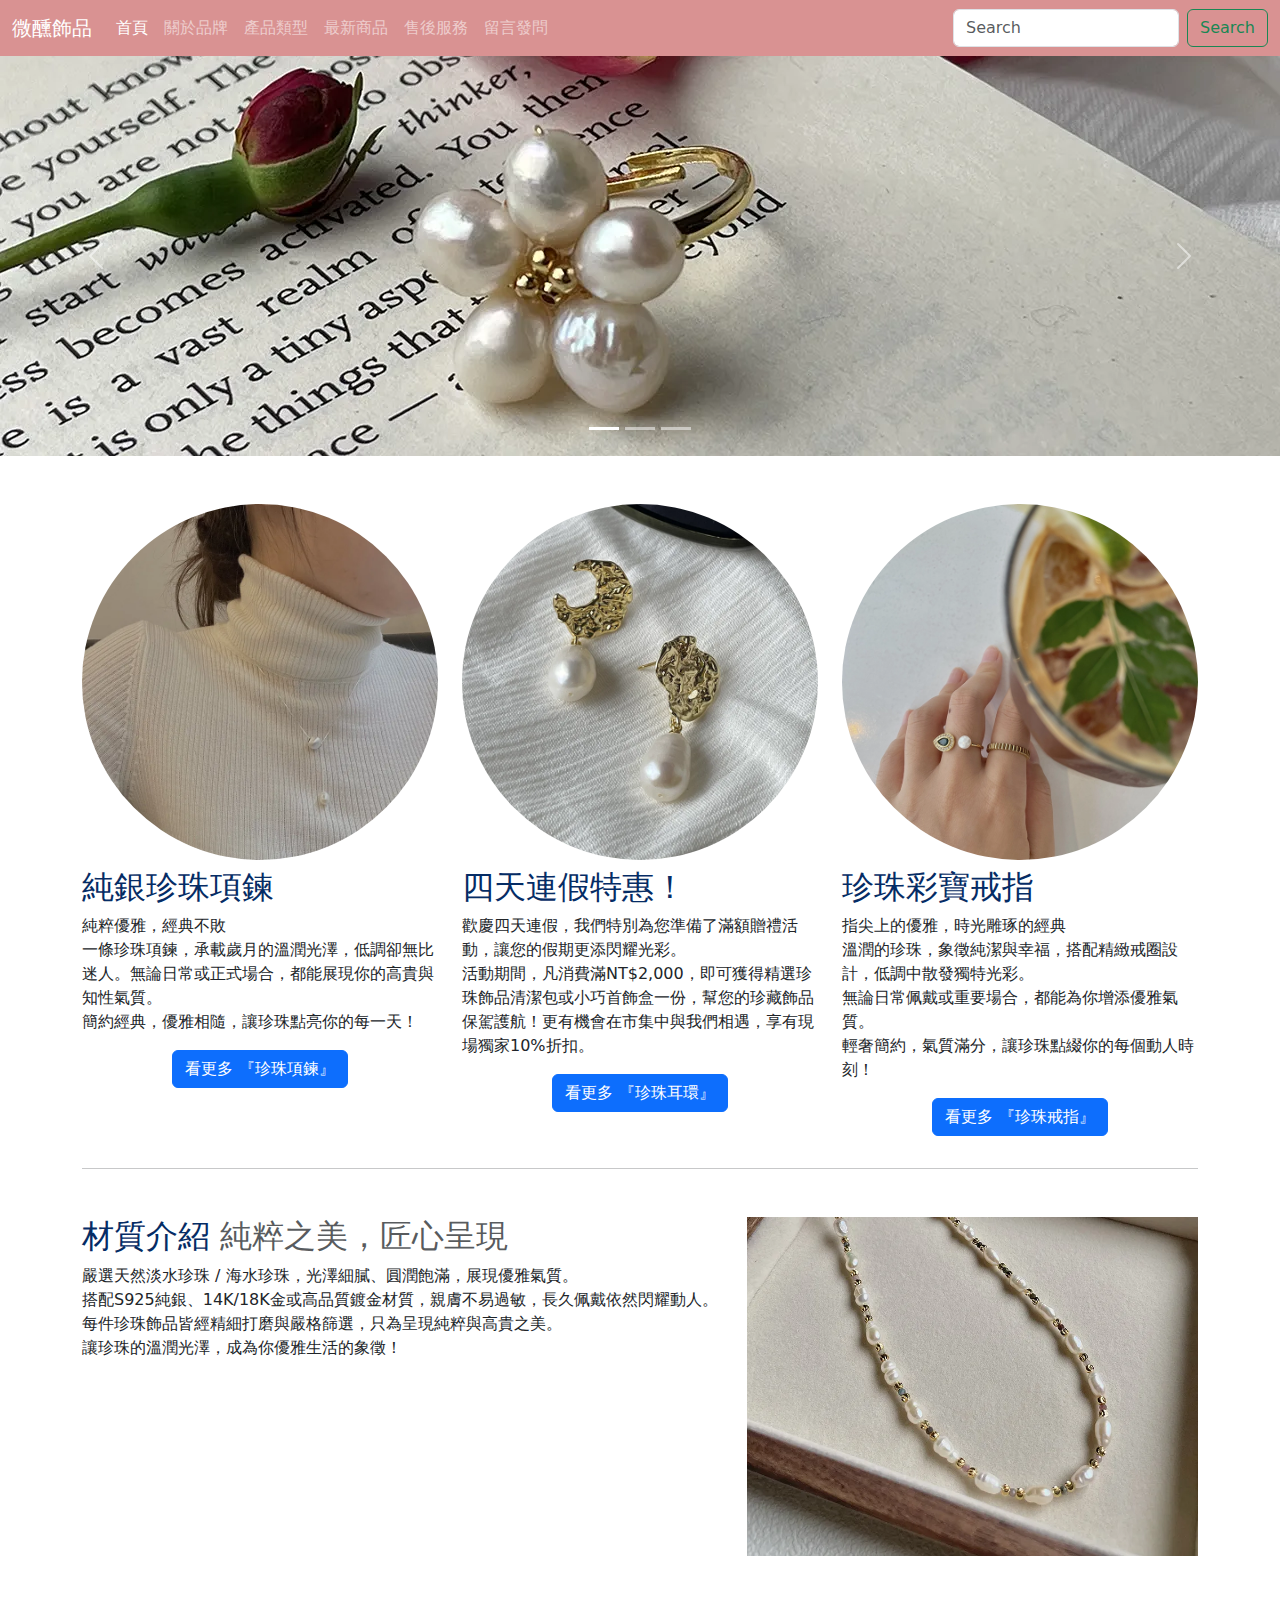
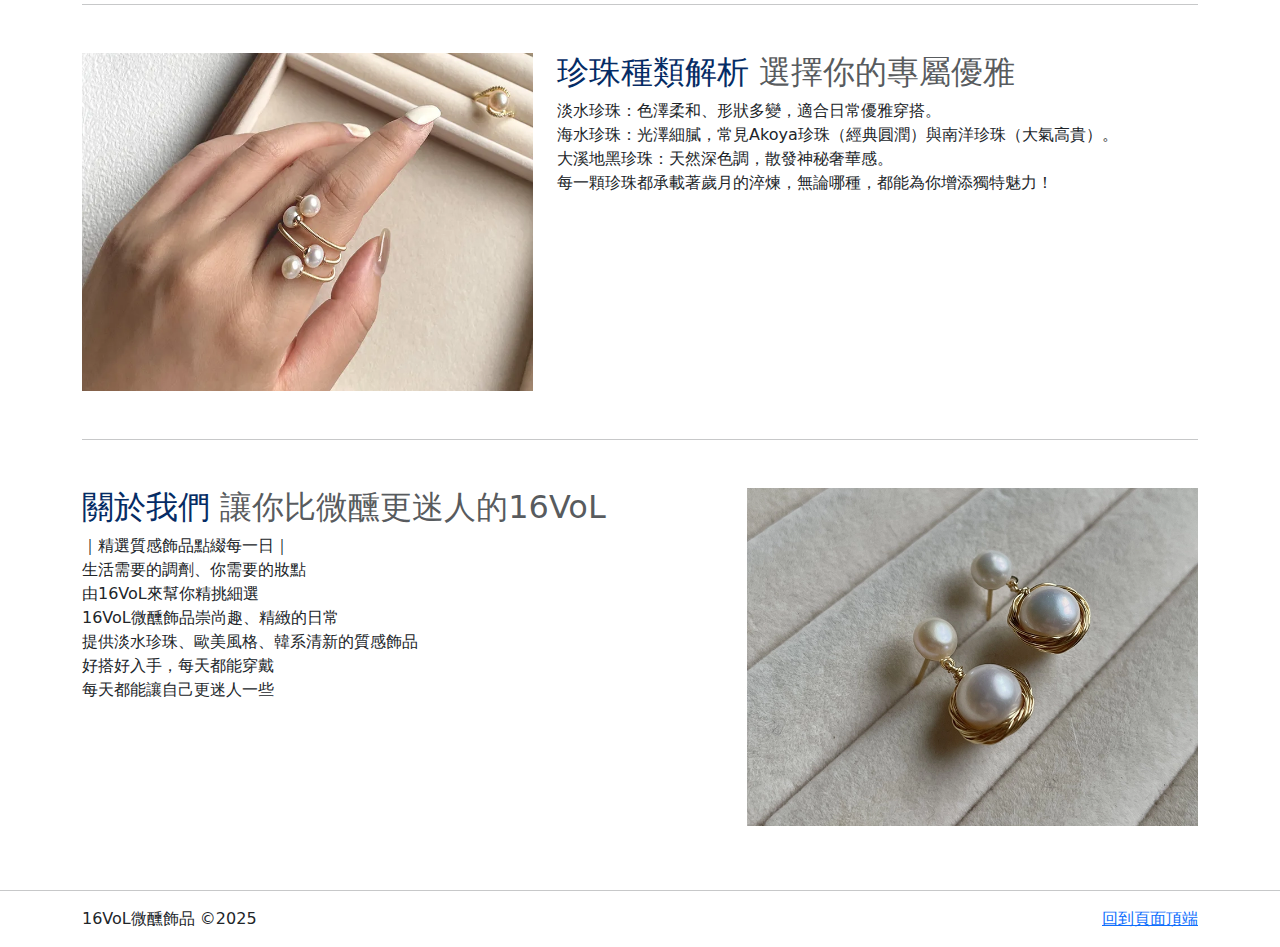
==== index.html @ de6f8e5d "Add files via upload" ====
<!doctype html>
<html lang="zh-Hant-TW">
  <head>
    <meta charset="utf-8">
    <meta name="author" content="微醺飾品">
    <meta name="description" content="珍珠飾品，優雅經典之選 | 精緻設計，溫潤光澤。精選天然珍珠，結合S925純銀、14K/18K金等高品質材質，打造精緻耳環、項鍊、戒指等飾品。無論是淡水珍珠、Akoya珍珠，還是南洋與大溪地珍珠，都展現獨特魅力。典雅百搭，適合日常佩戴與重要場合。選擇你的專屬珍珠飾品，讓優雅隨行！
    純粹之美，匠心打造，探索珍珠的永恆魅力！">
    <meta name="generator" content="Visual Studio Code">
    <meta name="keywords" content="平價飾品、精緻飾品、日常佩戴飾品、簡約項鍊、俏麗耳環、優雅手環、天然珍珠、淡水珍珠、海水珍珠、S925純銀、14K金飾品、18K金飾品、鍍金飾品、珍珠耳環、珍珠項鍊、珍珠戒指、優雅飾品、時尚飾品、百搭飾品、質感生活、親民價格、巴洛克珍珠、珍珠保養、珍珠功效、珍珠能量、珍珠誕生石">
    <!-- 網站favicon -->
    <meta name="viewport" content="width=device-width, initial-scale=1">
    <title>微醺飾品-首頁</title>
    <!-- Bootstrap CSS 內容格式化，文字大小色彩 -->
    <link href="https://cdn.jsdelivr.net/npm/bootstrap@5.3.3/dist/css/bootstrap.min.css" rel="stylesheet" integrity="sha384-QWTKZyjpPEjISv5WaRU9OFeRpok6YctnYmDr5pNlyT2bRjXh0JMhjY6hW+ALEwIH" crossorigin="anonymous">
    <link rel="stylesheet" href="CSS/custom.css">
    
  </head>
 <!-- Google tag (gtag.js) -->
<script async src="https://www.googletagmanager.com/gtag/js?id=G-Q4XMXEYYY9"></script>
<script>
  window.dataLayer = window.dataLayer || [];
  function gtag(){dataLayer.push(arguments);}
  gtag('js', new Date());

  gtag('config', 'G-Q4XMXEYYY9');
</script>
  <body>
    <!-- 頁首 -->
   <header>
    <nav class="navbar navbar-expand-lg bg-dark navbar-dark">
    <div class="container-fluid">
      <a class="navbar-brand" href="#">微醺飾品</a>
      <button class="navbar-toggler" type="button" data-bs-toggle="collapse" data-bs-target="#navbarSupportedContent" aria-controls="navbarSupportedContent" aria-expanded="false" aria-label="Toggle navigation">
        <span class="navbar-toggler-icon"></span>
      </button>
      <div class="collapse navbar-collapse" id="navbarSupportedContent">
        <ul class="navbar-nav me-auto mb-2 mb-lg-0">
          <li class="nav-item">
            <a class="nav-link active" aria-current="page" href="index.html">首頁</a>
          </li>
          <li class="nav-item">
            <a class="nav-link" href="about.html">關於品牌</a>
          </li>
          <li class="nav-item">
            <a class="nav-link" href="category.html">產品類型</a>
          </li>
          <li class="nav-item">
            <a class="nav-link" href="newitem.html">最新商品</a>
          </li>
          <li class="nav-item">
            <a class="nav-link" href="aftersales.html">售後服務</a>
          </li>
          <li class="nav-item">
            <a class="nav-link" href="https://toolkit.url.com.tw/bbs/index.php?email=bbs@trial-158682.url.tw" target="_blank">留言發問</a>
          </li>
        </ul>
        <form class="d-flex" role="search">
          <input class="form-control me-2" type="search" placeholder="Search" aria-label="Search">
          <button class="btn btn-outline-success" type="submit">Search</button>
        </form>
      </div>
    </div>
   </nav>
</header>
  <!-- 主內容 -->
   <main>
    <div id="carouselExampleIndicators" class="carousel slide">
  <div class="carousel-indicators">
    <button type="button" data-bs-target="#carouselExampleIndicators" data-bs-slide-to="0" class="active" aria-current="true" aria-label="Slide 1"></button>
    <button type="button" data-bs-target="#carouselExampleIndicators" data-bs-slide-to="1" aria-label="Slide 2"></button>
    <button type="button" data-bs-target="#carouselExampleIndicators" data-bs-slide-to="2" aria-label="Slide 3"></button>
  </div>
  <div class="carousel-inner">
    <div class="carousel-item active">
      <img src="images/index/1-1080.webp" class="d-block w-100" alt="花朵珍珠戒指" title="花朵珍珠戒指" aria-label="花朵珍珠戒指">
    </div>
    <div class="carousel-item">
      <img src="images/index/2.webp" class="d-block w-100" alt="繽紛彩寶珍珠戒指" title="繽紛彩寶珍珠戒指" aria-label="繽紛彩寶珍珠戒指">
    </div>
    <div class="carousel-item">
      <img src="images/index/3.webp" class="d-block w-100" alt="日常百搭珍珠耳環" title="日常百搭珍珠耳環" aria-label="日常百搭珍珠耳環">
    </div>
  </div>
  <button class="carousel-control-prev" type="button" data-bs-target="#carouselExampleIndicators" data-bs-slide="prev">
    <span class="carousel-control-prev-icon" aria-hidden="true"></span>
    <span class="visually-hidden">Previous</span>
  </button>
  <button class="carousel-control-next" type="button" data-bs-target="#carouselExampleIndicators" data-bs-slide="next">
    <span class="carousel-control-next-icon" aria-hidden="true"></span>
    <span class="visually-hidden">Next</span>
  </button>
</div>
<div class="container">
   <div class="row">
    <div class="col-lg-4 order-md-1 mt-5">
      <a href="https://studio16vol.shopstore.tw/category/%E8%80%B3%E9%A3%BEdJBpvO" target="_blank"> <img src="images/index/02-800x800.webp" class="rounded-circle w-100" alt="日月不對稱個性珍珠耳環" title="日月不對稱個性珍珠耳環" aria-label="日月不對稱個性珍珠耳環"></a>
      <div class="card-body">
        <h2 class="card-title text-primary-emphasis my-2">四天連假特惠！</h2>
        <p class="card-text">歡慶四天連假，我們特別為您準備了滿額贈禮活動，讓您的假期更添閃耀光彩。<br>
          活動期間，凡消費滿NT$2,000，即可獲得精選珍珠飾品清潔包或小巧首飾盒一份，幫您的珍藏飾品保駕護航！更有機會在市集中與我們相遇，享有現場獨家10%折扣。</p>
        <p class="text-center"><a href="https://studio16vol.shopstore.tw/category/%E8%80%B3%E9%A3%BEdJBpvO" target="_blank" class="btn btn-primary" role="button">看更多 『珍珠耳環』</button></a></p>
      </div>
    </div>
    <div class="col-lg-4 order-md-0 mt-5">
      <a href="https://studio16vol.shopstore.tw/category/%E9%A0%85%E9%8D%8Az0XDoL" target="_blank"> <img src="images/index/01-800x800.webp" class="rounded-circle w-100" alt="純銀珍珠項鍊" title="純銀珍珠項鍊" aria-label="純銀珍珠項鍊"></a>
      <div class="card-body">
        <h2 class="card-title text-primary-emphasis my-2">純銀珍珠項鍊</h2>
        <p class="card-text">純粹優雅，經典不敗<br>
          一條珍珠項鍊，承載歲月的溫潤光澤，低調卻無比迷人。無論日常或正式場合，都能展現你的高貴與知性氣質。<br>簡約經典，優雅相隨，讓珍珠點亮你的每一天！ </p>
        <p class="text-center"><a href="https://studio16vol.shopstore.tw/category/%E9%A0%85%E9%8D%8Az0XDoL" target="_blank" class="btn btn-primary" role="button">看更多 『珍珠項鍊』</button></a></p>
      </div>
    </div>
    <div class="col-lg-4 order-md-2 mt-5">
      <a href="https://studio16vol.shopstore.tw/category/%E6%88%92%E6%8C%87yXwuSR" target="_blank"> <img src="images/index/03-800.webp" class="rounded-circle w-100" alt="珍珠彩寶戒指" title="珍珠彩寶戒指" aria-label="珍珠彩寶戒指"></a>
      <div class="card-body">
        <h2 class="card-title text-primary-emphasis my-2">珍珠彩寶戒指</h2>
        <p class="card-text">指尖上的優雅，時光雕琢的經典<br>
          溫潤的珍珠，象徵純潔與幸福，搭配精緻戒圈設計，低調中散發獨特光彩。<br>無論日常佩戴或重要場合，都能為你增添優雅氣質。<br>
          輕奢簡約，氣質滿分，讓珍珠點綴你的每個動人時刻！</p>
        <p class="text-center"><a href="https://studio16vol.shopstore.tw/category/%E6%88%92%E6%8C%87yXwuSR" target="_blank" class="btn btn-primary" role="button">看更多 『珍珠戒指』</button></a></p>
      </div>
    </div>
   </div>
 <hr>
  <div class="row my-5">
  <div class="col-md-7">
   <h2 class="text-primary-emphasis">材質介紹<span class="text-muted"> 純粹之美，匠心呈現</span></h2>
      <p> 
     嚴選天然淡水珍珠 / 海水珍珠，光澤細膩、圓潤飽滿，展現優雅氣質。<br>搭配S925純銀、14K/18K金或高品質鍍金材質，親膚不易過敏，長久佩戴依然閃耀動人。<br>每件珍珠飾品皆經精細打磨與嚴格篩選，只為呈現純粹與高貴之美。<br> 讓珍珠的溫潤光澤，成為你優雅生活的象徵！</p>
 </div>
    <div class="col-md-5">
     <img src="images/index/4-800x600.webp" alt="珍珠串項鍊" title="珍珠串項鍊" aria-label="珍珠串項鍊" class="img-fluid mx-auto">
   </div>
  </div>
 <hr>
  <div class="row my-5">
  <div class="col-md-7 order-md-1">
    <h2 class="text-primary-emphasis">珍珠種類解析<span class="text-muted"> 選擇你的專屬優雅 </span></h2>
     <p> 
      淡水珍珠：色澤柔和、形狀多變，適合日常優雅穿搭。<br>海水珍珠：光澤細膩，常見Akoya珍珠（經典圓潤）與南洋珍珠（大氣高貴）。<br>大溪地黑珍珠：天然深色調，散發神秘奢華感。<br>每一顆珍珠都承載著歲月的淬煉，無論哪種，都能為你增添獨特魅力！ </p>
  </div>
    <div class="col-md-5 order-md-0">
      <img src="images/index/5-800x600.webp" alt="個性款珍珠戒指" title="個性款珍珠戒指" aria-label="個性款珍珠戒指" class="img-fluid mx-auto">
     </div>
   </div>
  <hr>
  <div class="row my-5">
    <div class="col-md-7">
      <h2 class="text-primary-emphasis">關於我們<span class="text-muted">  讓你比微醺更迷人的16VoL
      </span></h2>
      <p> 
       ｜精選質感飾品點綴每一日｜<br>生活需要的調劑、你需要的妝點<br>由16VoL來幫你精挑細選<br>16VoL微醺飾品崇尚趣、精緻的日常<br>提供淡水珍珠、歐美風格、韓系清新的質感飾品<br>好搭好入手，每天都能穿戴<br>每天都能讓自己更迷人一些 </p>
    </div>
    <div class="col-md-5">
      <img src="images/index/6-800x600.webp" alt="法式淡水珍珠耳環" title="法式淡水珍珠耳環" aria-label="法式淡水珍珠耳環" class="img-fluid mx-auto">
    </div>
</div>
</div>
<div class="contanier">
  <div class="row"></div>
  <div class="row"></div>
  <hr>
</div>
<footer class="container">
  <p class="float-end"><a href="#top">回到頁面頂端</a></p>
  <p>16VoL微醺飾品 &copy;2025</p>
</footer>
 
  
</div>
   </main>
    <!-- Bootstrap JS 互動，如輪播圖 -->
    <script src="https://cdn.jsdelivr.net/npm/bootstrap@5.3.3/dist/js/bootstrap.bundle.min.js" integrity="sha384-YvpcrYf0tY3lHB60NNkmXc5s9fDVZLESaAA55NDzOxhy9GkcIdslK1eN7N6jIeHz" crossorigin="anonymous"></script>
  </body>
</html>
---- CSS/custom.css ----
@import url('https://fonts.googleapis.com/css2?family=Noto+Sans+SC:wght@300&family=Noto+Sans+TC:wght@100..900&display=swap');

body {font-family:"微軟正黑體" "Noto Sans TC", sans-serif;}
/* 變更整體文字大小 html{font-size: 32px;} */
/* 變更個別文字大小
h5 {font-size: 2rem;} */

:root,[data-bs-theme=dark]{
    --bs-dark-rgb: 217, 146, 146;
}
.text-purple{color: rgb(218, 111,111);}
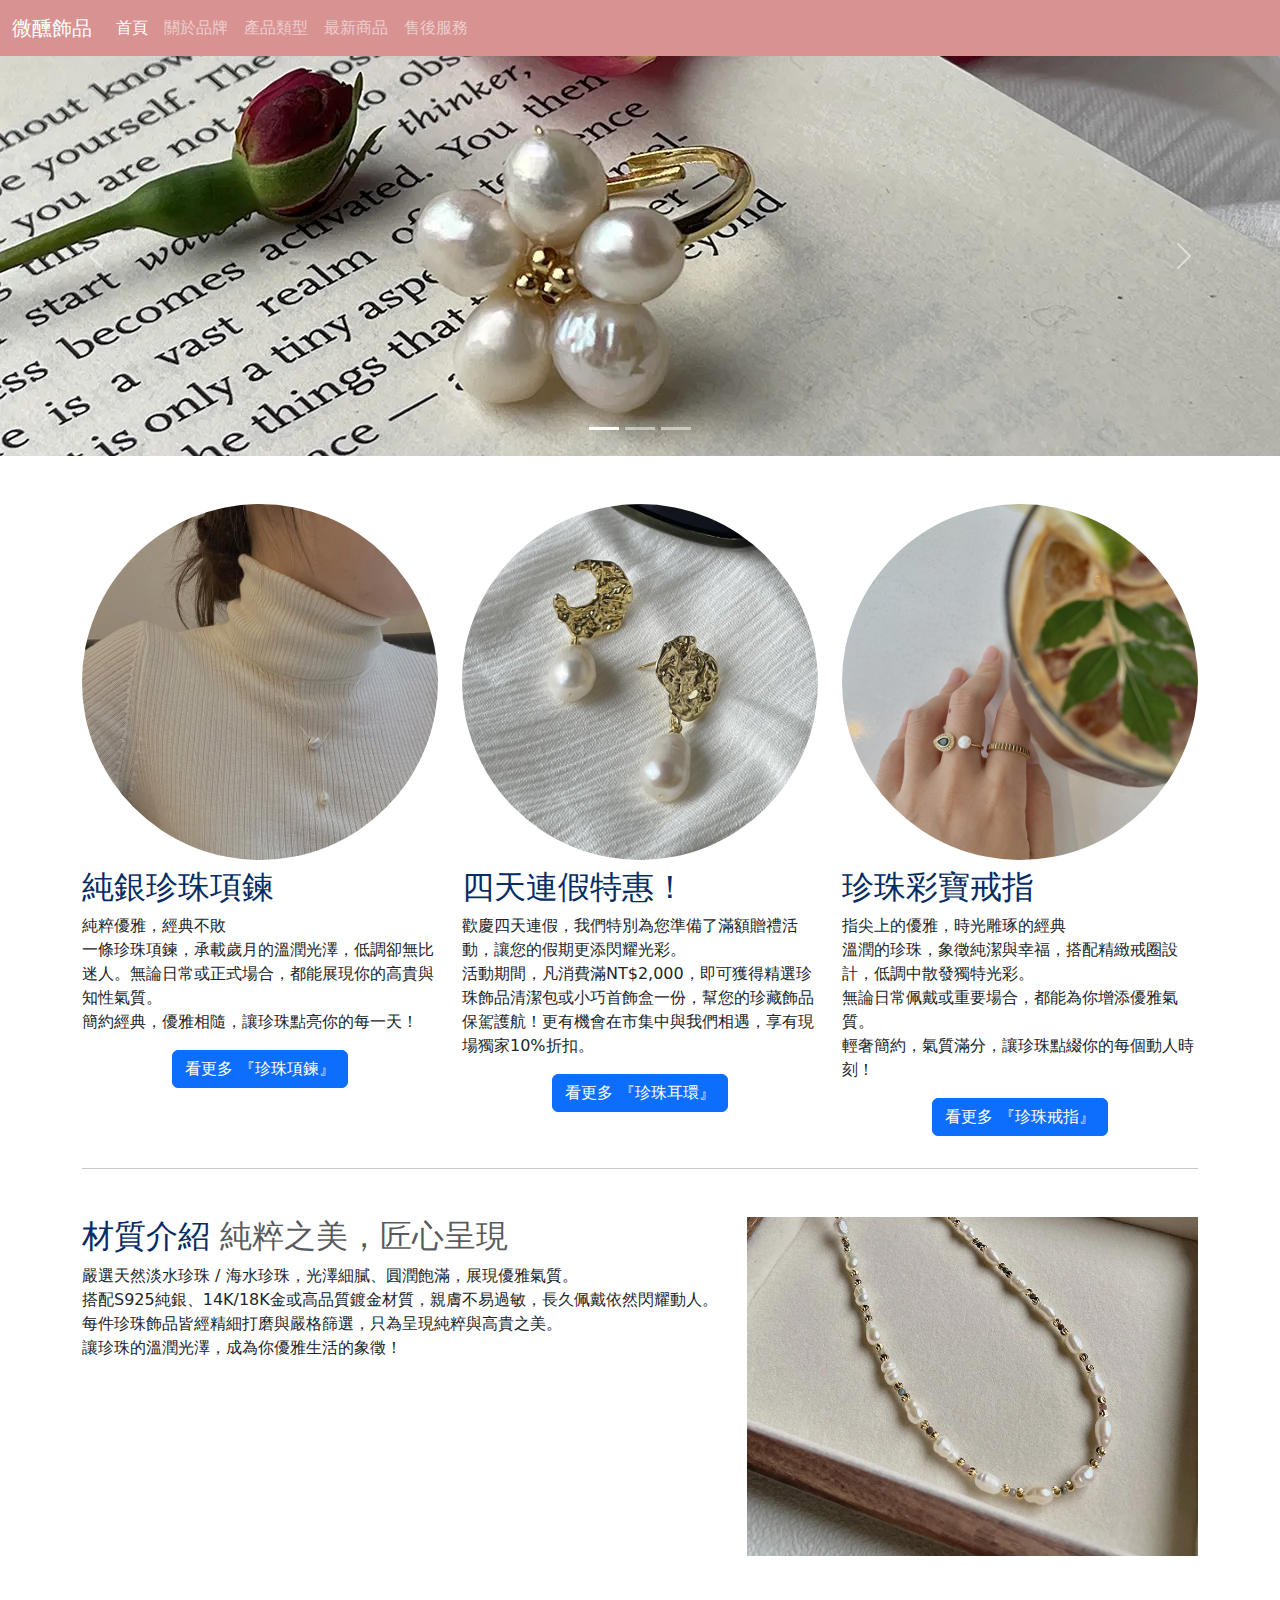
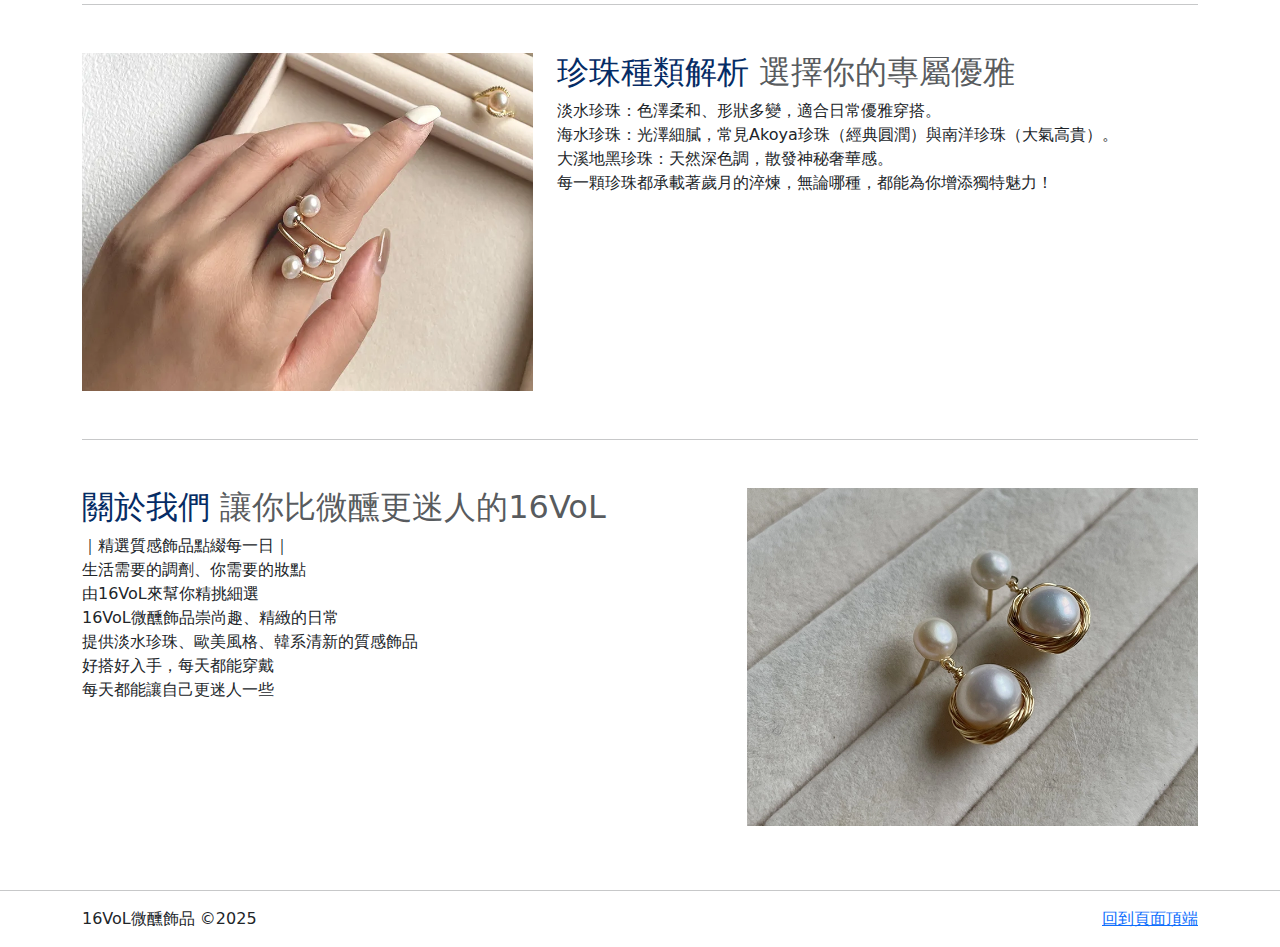
==== commit 449036ba: "Update index.html" ====
--- a/index.html
+++ b/index.html
@@ -15,8 +15,7 @@
     <link rel="stylesheet" href="CSS/custom.css">
     
   </head>
- <!-- Google tag (gtag.js) -->
-<script async src="https://www.googletagmanager.com/gtag/js?id=G-Q4XMXEYYY9"></script>
+
 <script>
   window.dataLayer = window.dataLayer || [];
   function gtag(){dataLayer.push(arguments);}
@@ -50,14 +49,17 @@
           <li class="nav-item">
             <a class="nav-link" href="aftersales.html">售後服務</a>
           </li>
-          <li class="nav-item">
+         <!--   <li class="nav-item">
             <a class="nav-link" href="https://toolkit.url.com.tw/bbs/index.php?email=bbs@trial-158682.url.tw" target="_blank">留言發問</a>
-          </li>
+          </li> -->
         </ul>
-        <form class="d-flex" role="search">
+       <!--  <form class="d-flex" role="search">
           <input class="form-control me-2" type="search" placeholder="Search" aria-label="Search">
           <button class="btn btn-outline-success" type="submit">Search</button>
-        </form>
+        </form> -->
+        <script async src="https://cse.google.com/cse.js?cx=b098bd94fb9f7477a">
+</script>
+<div class="gcse-search"></div>
       </div>
     </div>
    </nav>
@@ -172,4 +174,4 @@
     <!-- Bootstrap JS 互動，如輪播圖 -->
     <script src="https://cdn.jsdelivr.net/npm/bootstrap@5.3.3/dist/js/bootstrap.bundle.min.js" integrity="sha384-YvpcrYf0tY3lHB60NNkmXc5s9fDVZLESaAA55NDzOxhy9GkcIdslK1eN7N6jIeHz" crossorigin="anonymous"></script>
   </body>
-</html>+</html>
